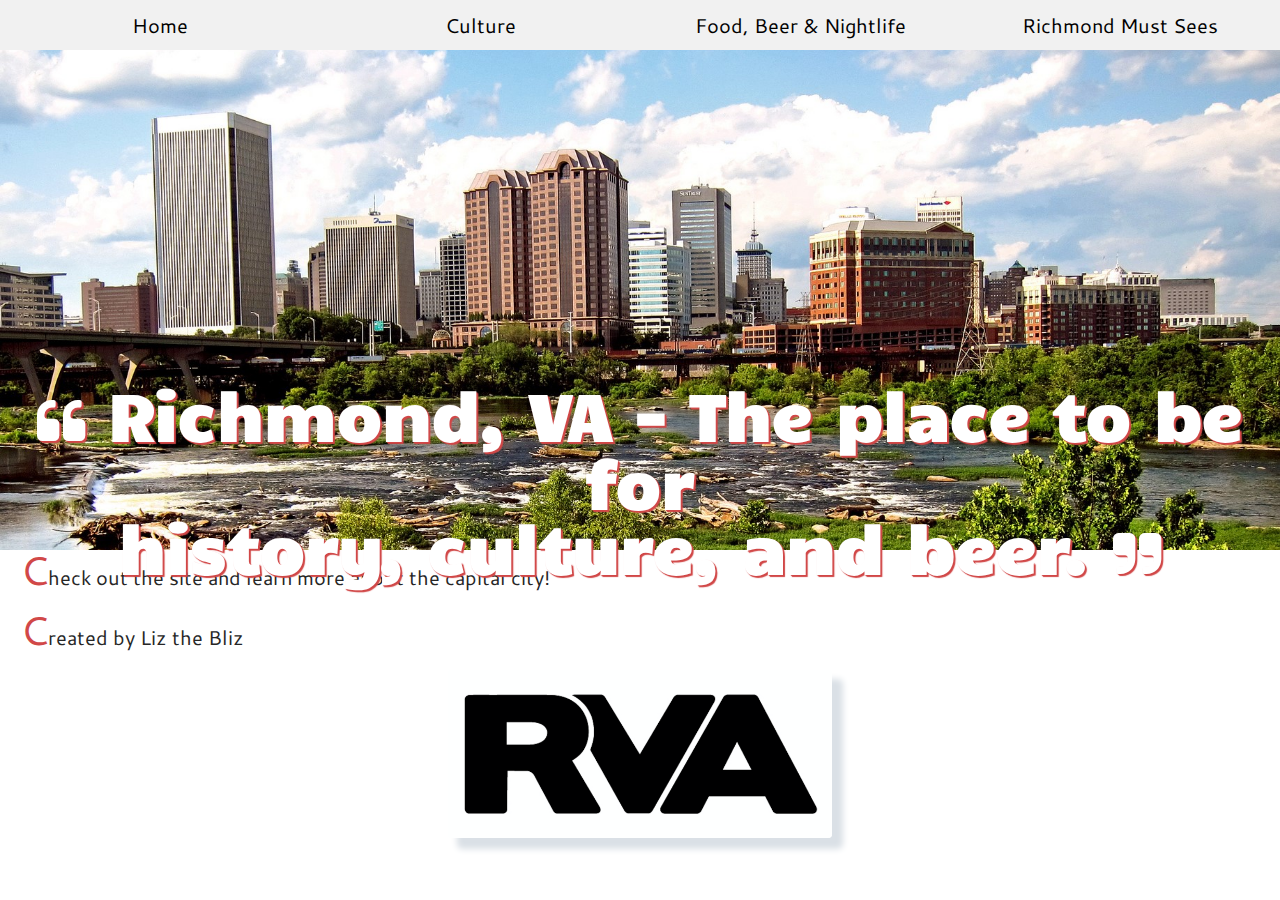
==== index.html @ 23fddbc3 "added a line break in logo-text." ====
<!DOCTYPE html>
<html lang="en">
<head>
    <meta charset="utf-8">
    <link rel="stylesheet" type="text/css" href="css/html5reset.css">
    <link rel="stylesheet" type="text/css" href="css/style.css">
    <link href='https://fonts.googleapis.com/css?family=Candal' rel="stylesheet">
    <link href='https://fonts.googleapis.com/css?family=Cantarell' rel='stylesheet'>
    <link rel="stylesheet" href="https://cdnjs.cloudflare.com/ajax/libs/font-awesome/4.7.0/css/font-awesome.min.css">
    <title>Richmond, VA - The place to be.</title>

</head>
<body>
  <a href="#content" class="skip">Skip to Content!</a>

<header>
  <nav class="nav">
    <ul class="nav-list">
      <li class="nav-item"><a href="index.html">Home</a></li>
      <li class="nav-item"><a href="culture.html">Culture</a></li>
      <li class="nav-item"><a href="food_beer_nightlife.html">Food, Beer & Nightlife</a></li>
      <li class="nav-item"><a href="must_see.html">Richmond Must Sees</a></li>
    </ul>
  </nav>


</header>



<main id="content" class="main">
  <div class="index-hero">
    <div class="hero-text">
      <h1 class="logo-text">
        <i aria-label="left quotation" id ="something-2" class="fa fa-quote-left fa-2x fa-pull-left"></i>
        Richmond, VA - The place to be for<br>history, culture, and beer.
        <i aria-label="right quotation" id ="something" class="fa fa-quote-right fa-2x fa-right"></i>
      </h1>
    </div>
  </div>

  <p class = "homepage_para">Check out the site and learn more about the capital city!</p>

</main>
<footer>
  <p>Created by Liz the Bliz</p>
  <img src="images/richmond_logo.png" class="logo" alt="Richmond RVA Logo">
</footer>
</div>
</body>
</html>
---- css/style.css ----
body {
  background-color: #FFF;
}

.main{
  padding-top: 50px;
}
/*Header stylings*/
h1 {
  color: #262626;
  font-family: 'Candal';
  font-size: 55px;
}

/*Font awesome stylings*/
#something {
  font-size: 80%;
  float: none;
}

#something-2 {
  font-size: 80%;
  float: none;
  margin-right: 0;
}

/*Paragraph stylings*/

p {
  padding-bottom: 20px;
  padding-left: 20px;
  color: #262626;
  font-family: 'Cantarell';
  font-size: 20px
}

p::first-letter {
  font-size: 200%;
  color: #d14848;

}

/*NAV styling*/
.nav {
  background-color: #f1f1f1;
  display: inline-block;
  width: 100%;
  height: 50px;
  top: 0;
  position: fixed;
}

.nav-list {
  display: flex;
  list-style-type: none;
  height: inherit;
}

.nav-item{
  flex: 1;
  display: block;
  margin: auto;
}

.nav-item a {
  display: block;
  color: #000;
  font-family: "Cantarell";
  font-size: 20px;
  text-decoration: none;
  text-align: center;
}

/* NAV HOVER */
.nav-item:hover{
  background-color: #d14848;
  color: #fff;
  box-shadow: 0px 10px 6px 1px #DAE0E6;
  height: inherit;
  /*border-top: 6px solid #8e1f1f;*/
}
.nav-item:hover a {
  text-align: center;
  margin: auto;
  padding: 10px;
  color: #fff;
}

img {
  border-radius: 4px;
  max-width: 80%;
  height: auto;
  margin: 40px;
  box-shadow: 10px 10px 6px 1px #DAE0E6;
}

.gallery {
  display: flex;
  flex-direction: column;
  flex-wrap: wrap;
  justify-content: flex-start;
  align-content: center;
  padding-top: 70px;
}

/*RVA logo stying*/
.logo {
  display: block;
  margin:auto;
  max-width: 30%;
  max-height: 30%;
}

.hero-text .logo-text  {
  font-size: 65px;
  text-align: center;
  position: static;
  padding-top: 330px ;
}

/*Hero image stylings on must_see.html & food_beer_nightlife/html*/

.index-hero{
  width: 100%;
  height: 500px;
  background-image: url("../images/must_see/richmond_james_river_3_cropped.jpg");
  background-color: #cccccc;
  background-position: center;
  background-repeat: no-repeat;
  background-size: cover;
  position: relative;
  padding-top: 0;
}

.must-see-hero{
  width: 100%;
  height: 500px;
  background-image: url("../images/must_see/richmond_james_river.jpg");
  background-color: #cccccc;
  background-position: center;
  background-repeat: no-repeat;
  background-size: cover;
  position: relative;
  padding-top: 0;
}

.nightlife-hero{
  width: 100%;
  height: 500px;
  background-image: url('../images/food_beer_nightlife/richmond_hardywood.jpg');
  background-color: #cccccc;
  background-position: center;
  background-repeat: no-repeat;
  background-size: cover;
  position: relative;

}
.hero-text h1{
  position: absolute;
  bottom: 15px;
  right: 40px;
  color: #FFF;
  text-shadow:
  1px 1px 1px #d14848,
	2px 2px 1px #d14848;
}


/*Skip to content styling*/
.skip{
  position: absolute;
  bottom: -1000px;
  left: -1000px;
  height: 1px;
  width: 1px;
  text-align: left;
  overflow: hidden;
  font-family: 'Cantarell';
  font-size: 20px;
  color: white;

}

.skip:active,
.skip:focus,
.skip:hover {
    left: 0;
    top: 0;
    width: auto;
    height: auto;
    overflow: visible;
    padding: 10px;
    background-color: #d14848;
}

/*mobile nav*/
@media screen and (min-width: 320px) and (max-width: 768px) {
  .nav {
    width: 100%;
    height: auto;
    position: relative;
  }
  .nav-list{
    width: 100%;
    display: block;

  }
  .nav-item a {
    text-align: left;
    font-size:100%;
  }
  .nav-item a:hover {
    color: white;
    text-align: left;
    height: auto;
  }
  p{
    margin: auto;
  }

  .logo {
    display: block;
    margin:auto;
    max-width: 30%;
    box-shadow: none;

  }
  .logo-text {
    font-size: 30px;
    text-align: center;
  }

}
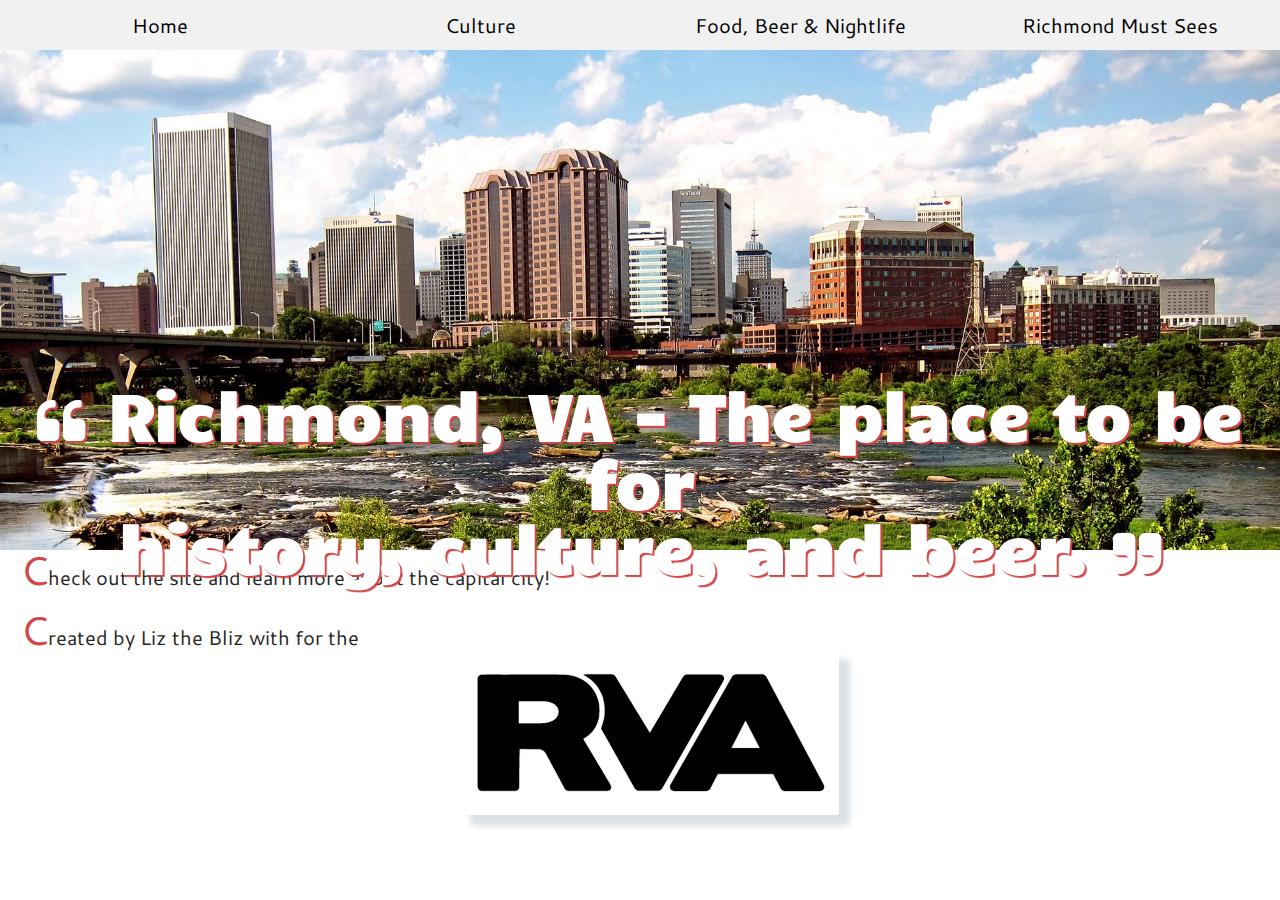
==== commit fa40bb5f: "modified footer. added link to emoji stylesheet." ====
--- a/index.html
+++ b/index.html
@@ -7,6 +7,7 @@
     <link href='https://fonts.googleapis.com/css?family=Candal' rel="stylesheet">
     <link href='https://fonts.googleapis.com/css?family=Cantarell' rel='stylesheet'>
     <link rel="stylesheet" href="https://cdnjs.cloudflare.com/ajax/libs/font-awesome/4.7.0/css/font-awesome.min.css">
+    <link href="https://afeld.github.io/emoji-css/emoji.css" rel="stylesheet">
     <title>Richmond, VA - The place to be.</title>
 
 </head>
@@ -43,8 +44,9 @@
 
 </main>
 <footer>
-  <p>Created by Liz the Bliz</p>
-  <img src="images/richmond_logo.png" class="logo" alt="Richmond RVA Logo">
+  <div class="footer-items">
+  <p>Created by Liz the Bliz with <i class="em em-heartpulse"></i>for the <img src="images/richmond_logo.png" class="logo" alt="Richmond RVA Logo"></p>
+  </div>
 </footer>
 </div>
 </body>
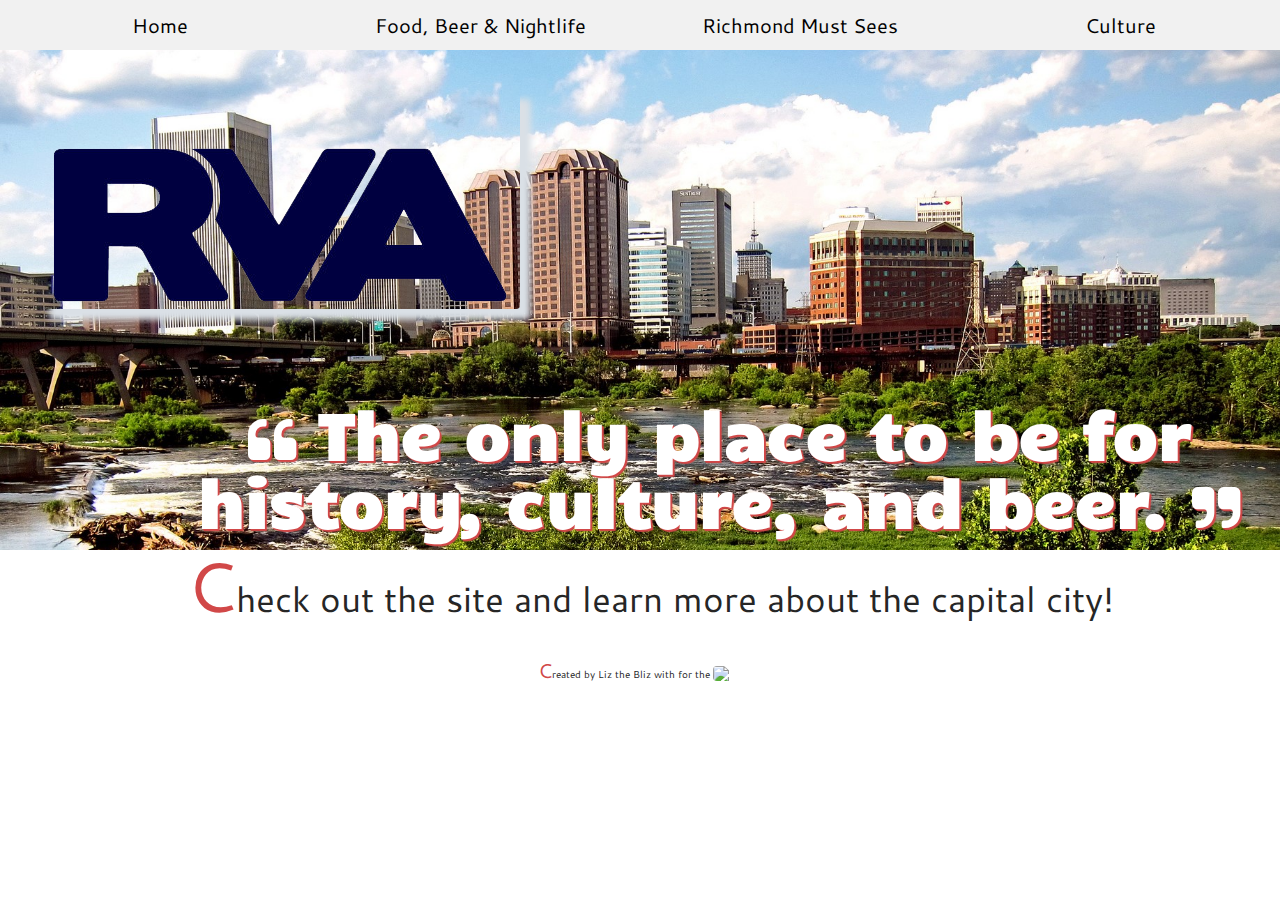
==== commit f6636b2f: "modified homepage text. added large rva logo. changed order of nav. corrected t ypo in footer, added" ====
--- a/index.html
+++ b/index.html
@@ -18,9 +18,9 @@
   <nav class="nav">
     <ul class="nav-list">
       <li class="nav-item"><a href="index.html">Home</a></li>
-      <li class="nav-item"><a href="culture.html">Culture</a></li>
       <li class="nav-item"><a href="food_beer_nightlife.html">Food, Beer & Nightlife</a></li>
       <li class="nav-item"><a href="must_see.html">Richmond Must Sees</a></li>
+      <li class="nav-item"><a href="culture.html">Culture</a></li>
     </ul>
   </nav>
 
@@ -31,10 +31,11 @@
 
 <main id="content" class="main">
   <div class="index-hero">
+    <img src="images/downtown.png" class="bw-logo" alt="Richmond RVA Logo">
     <div class="hero-text">
       <h1 class="logo-text">
         <i aria-label="left quotation" id ="something-2" class="fa fa-quote-left fa-2x fa-pull-left"></i>
-        Richmond, VA - The place to be for<br>history, culture, and beer.
+        The only place to be for<br>history, culture, and beer.
         <i aria-label="right quotation" id ="something" class="fa fa-quote-right fa-2x fa-right"></i>
       </h1>
     </div>
@@ -45,7 +46,7 @@
 </main>
 <footer>
   <div class="footer-items">
-  <p>Created by Liz the Bliz with <i class="em em-heartpulse"></i>for the <img src="images/richmond_logo.png" class="logo" alt="Richmond RVA Logo"></p>
+  <p>Created by Liz the Bliz with <i class="em em-heartpulse"></i> for the <img src="images/richmond_logo.png" class="logo" alt="Richmond RVA Logo"></p>
   </div>
 </footer>
 </div>
--- a/css/style.css
+++ b/css/style.css
@@ -5,6 +5,34 @@
 .main{
   padding-top: 50px;
 }
+
+footer{
+  margin: auto;
+  padding-top: 20px;
+}
+
+footer p{
+  font-size: 10px;
+  display: inline-block;
+  padding: 0;
+}
+
+/*RVA logo stying*/
+.logo {
+  display: inline-block;
+  margin:auto;
+  width: 30px;
+  height: 15px;
+  box-shadow: none;
+  vertical-align: text-bottom;
+
+}
+
+.footer-items{
+  margin: auto;
+  text-align: center;
+}
+
 /*Header stylings*/
 h1 {
   color: #262626;
@@ -31,13 +59,16 @@
   padding-left: 20px;
   color: #262626;
   font-family: 'Cantarell';
-  font-size: 20px
+  font-size: 35px
 }
 
 p::first-letter {
   font-size: 200%;
   color: #d14848;
-
+}
+
+.homepage_para{
+  text-align: center;
 }
 
 /*NAV styling*/
@@ -80,10 +111,8 @@
   /*border-top: 6px solid #8e1f1f;*/
 }
 .nav-item:hover a {
-  text-align: center;
-  margin: auto;
-  padding: 10px;
   color: #fff;
+  padding: 15px;
 }
 
 img {
@@ -103,19 +132,12 @@
   padding-top: 70px;
 }
 
-/*RVA logo stying*/
-.logo {
-  display: block;
-  margin:auto;
-  max-width: 30%;
-  max-height: 30%;
-}
-
 .hero-text .logo-text  {
   font-size: 65px;
   text-align: center;
-  position: static;
-  padding-top: 330px ;
+  position: absolute;
+  bottom: 15px;
+  margin: auto;
 }
 
 /*Hero image stylings on must_see.html & food_beer_nightlife/html*/
@@ -148,6 +170,18 @@
   width: 100%;
   height: 500px;
   background-image: url('../images/food_beer_nightlife/richmond_hardywood.jpg');
+  background-color: #cccccc;
+  background-position: center;
+  background-repeat: no-repeat;
+  background-size: cover;
+  position: relative;
+
+}
+
+.culture-hero{
+  width: 100%;
+  height: 500px;
+  background-image: url('../images/culture/richmond_museum_old.jpg');
   background-color: #cccccc;
   background-position: center;
   background-repeat: no-repeat;
@@ -195,6 +229,9 @@
 
 /*mobile nav*/
 @media screen and (min-width: 320px) and (max-width: 768px) {
+  .main{
+    padding-top: 0;
+  }
   .nav {
     width: 100%;
     height: auto;
@@ -207,19 +244,22 @@
   }
   .nav-item a {
     text-align: left;
-    font-size:100%;
+    font-size:20px;
+    padding: 5px;
   }
   .nav-item a:hover {
     color: white;
     text-align: left;
     height: auto;
+    padding: 5px;
   }
   p{
     margin: auto;
+    font-size: 100%;
   }
 
   .logo {
-    display: block;
+    display: inline-block;
     margin:auto;
     max-width: 30%;
     box-shadow: none;
@@ -230,4 +270,38 @@
     text-align: center;
   }
 
-}
+  .hero-text .logo-text  {
+    font-size: 200%;
+    text-align: center;
+    position: absolute;
+    bottom: 30px;
+    right: 0;
+    left: 0;
+  }
+
+  /*HERO IMAGESl*/
+
+  .index-hero{
+    width: 100%;
+    height: 250px;
+  }
+
+  .must-see-hero{
+    width: 100%;
+    height: 250px;
+  }
+
+  .nightlife-hero{
+    width: 100%;
+    height: 250px;
+
+  }
+
+  .culture-hero{
+    width: 100%;
+    height: 250px;
+
+
+  }
+
+}
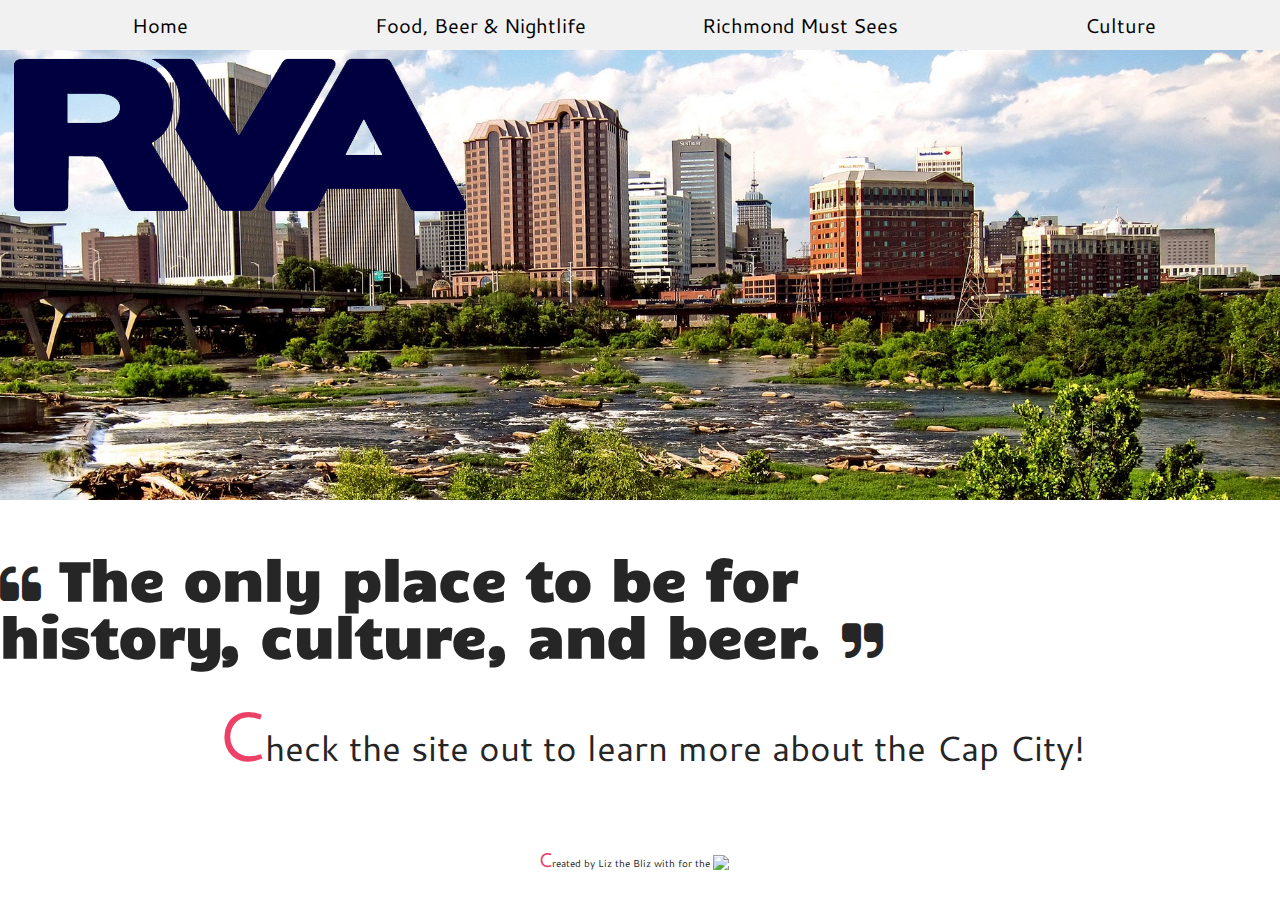
==== commit 175dab6b: "made big logo white, smaller, and moved to lower right corner. moved header and paragraph below hero" ====
--- a/index.html
+++ b/index.html
@@ -8,6 +8,7 @@
     <link href='https://fonts.googleapis.com/css?family=Cantarell' rel='stylesheet'>
     <link rel="stylesheet" href="https://cdnjs.cloudflare.com/ajax/libs/font-awesome/4.7.0/css/font-awesome.min.css">
     <link href="https://afeld.github.io/emoji-css/emoji.css" rel="stylesheet">
+
     <title>Richmond, VA - The place to be.</title>
 
 </head>
@@ -27,21 +28,18 @@
 
 </header>
 
-
+  <div class="index-hero"><img src="images/downtown.png" class="big-logo" alt="Richmond RVA Logo">
+  </div>
 
 <main id="content" class="main">
-  <div class="index-hero">
-    <img src="images/downtown.png" class="bw-logo" alt="Richmond RVA Logo">
-    <div class="hero-text">
-      <h1 class="logo-text">
-        <i aria-label="left quotation" id ="something-2" class="fa fa-quote-left fa-2x fa-pull-left"></i>
-        The only place to be for<br>history, culture, and beer.
-        <i aria-label="right quotation" id ="something" class="fa fa-quote-right fa-2x fa-right"></i>
-      </h1>
-    </div>
-  </div>
+<h1 class="logo-text">
+  <i aria-label="left quotation" id ="something-2" class="fa fa-quote-left fa-2x fa-pull-left"></i>
+    The only place to be for<br>history, culture, and beer.
+  <i aria-label="right quotation" id ="something" class="fa fa-quote-right fa-2x fa-right"></i>
+</h1>
 
-  <p class = "homepage_para">Check out the site and learn more about the capital city!</p>
+<p class = "homepage_para">Check the site out to learn more about the Cap City!</p>
+
 
 </main>
 <footer>
@@ -50,5 +48,9 @@
   </div>
 </footer>
 </div>
+<!--LINK JQUERY-->
+<script type="text/javascript" src="http://ajax.googleapis.com/ajax/libs/jquery/1.7.1/jquery.min.js"></script>
+<!--PERSONAL SCRIPT JavaScript-->
+
 </body>
 </html>
--- a/css/style.css
+++ b/css/style.css
@@ -8,13 +8,123 @@
 
 footer{
   margin: auto;
-  padding-top: 20px;
+  padding-top: 60px;
+  padding-bottom: 30px;
 }
 
 footer p{
   font-size: 10px;
   display: inline-block;
   padding: 0;
+}
+
+
+.footer-items{
+  margin: auto;
+  text-align: center;
+}
+
+/*Header stylings*/
+h1 {
+  color: #262626;
+  font-family: 'Candal';
+  font-size: 55px;
+}
+
+/*Font awesome stylings*/
+#something {
+  font-size: 80%;
+  float: none;
+}
+
+#something-2 {
+  font-size: 80%;
+  float: none;
+  margin-right: 0;
+}
+
+/*Paragraph stylings*/
+
+p {
+  padding-bottom: 20px;
+  padding-left: 20px;
+  color: #262626;
+  font-family: 'Cantarell';
+  font-size: 35px
+}
+
+p::first-letter {
+  font-size: 200%;
+  color: #EC4067;
+}
+
+.homepage_para{
+  text-align: center;
+  padding-top: 35px;
+}
+
+/*NAV styling*/
+.nav {
+  background-color: #f1f1f1;
+  display: inline-block;
+  width: 100%;
+  height: 50px;
+  top: 0;
+  position: fixed;
+  z-index: 1;
+}
+
+.nav-list {
+  display: flex;
+  list-style-type: none;
+  height: inherit;
+}
+
+.nav-item{
+  flex: 1;
+  display: block;
+  margin: auto;
+}
+
+.nav-item a {
+  display: block;
+  color: #000;
+  font-family: "Cantarell";
+  font-size: 20px;
+  text-decoration: none;
+  text-align: center;
+}
+
+/* NAV HOVER */
+.nav-item:hover{
+  /*background-color: #EC4067;*/
+  color: #EC4067;
+  height: inherit;
+  /*border-top: 6px solid #8e1f1f;*/
+}
+.nav-item:hover a {
+  color: #EC4067;
+  padding: 15px;
+}
+
+/*IMAGE Styling*/
+
+ .gallery img{
+  border-radius: 4px;
+  max-width: 80%;
+  min-width: 80%;
+  height: auto;
+  margin: 40px;
+  box-shadow: 10px 10px 6px 1px #DAE0E6;
+}
+
+.gallery {
+  display: flex;
+  flex-direction: column;
+  flex-wrap: wrap;
+  justify-content: flex-start;
+  align-content: center;
+  padding-top: 70px;
 }
 
 /*RVA logo stying*/
@@ -28,119 +138,16 @@
 
 }
 
-.footer-items{
-  margin: auto;
-  text-align: center;
-}
-
-/*Header stylings*/
-h1 {
-  color: #262626;
-  font-family: 'Candal';
-  font-size: 55px;
-}
-
-/*Font awesome stylings*/
-#something {
-  font-size: 80%;
-  float: none;
-}
-
-#something-2 {
-  font-size: 80%;
-  float: none;
-  margin-right: 0;
-}
-
-/*Paragraph stylings*/
-
-p {
-  padding-bottom: 20px;
-  padding-left: 20px;
-  color: #262626;
-  font-family: 'Cantarell';
-  font-size: 35px
-}
-
-p::first-letter {
-  font-size: 200%;
-  color: #d14848;
-}
-
-.homepage_para{
-  text-align: center;
-}
-
-/*NAV styling*/
-.nav {
-  background-color: #f1f1f1;
-  display: inline-block;
-  width: 100%;
-  height: 50px;
-  top: 0;
-  position: fixed;
-}
-
-.nav-list {
-  display: flex;
-  list-style-type: none;
-  height: inherit;
-}
-
-.nav-item{
-  flex: 1;
+.bw-logo {
   display: block;
-  margin: auto;
-}
-
-.nav-item a {
-  display: block;
-  color: #000;
-  font-family: "Cantarell";
-  font-size: 20px;
-  text-decoration: none;
-  text-align: center;
-}
-
-/* NAV HOVER */
-.nav-item:hover{
-  background-color: #d14848;
-  color: #fff;
-  box-shadow: 0px 10px 6px 1px #DAE0E6;
-  height: inherit;
-  /*border-top: 6px solid #8e1f1f;*/
-}
-.nav-item:hover a {
-  color: #fff;
-  padding: 15px;
-}
-
-img {
-  border-radius: 4px;
-  max-width: 80%;
-  height: auto;
-  margin: 40px;
-  box-shadow: 10px 10px 6px 1px #DAE0E6;
-}
-
-.gallery {
-  display: flex;
-  flex-direction: column;
-  flex-wrap: wrap;
-  justify-content: flex-start;
-  align-content: center;
-  padding-top: 70px;
-}
-
-.hero-text .logo-text  {
-  font-size: 65px;
-  text-align: center;
-  position: absolute;
-  bottom: 15px;
-  margin: auto;
-}
-
-/*Hero image stylings on must_see.html & food_beer_nightlife/html*/
+  width: 50%;
+  height: 50%;
+  margin: auto;
+  box-shadow: none;
+
+}
+
+/*HERO IMAGE*/
 
 .index-hero{
   width: 100%;
@@ -164,6 +171,7 @@
   background-size: cover;
   position: relative;
   padding-top: 0;
+  opacity: 0.85;
 }
 
 .nightlife-hero{
@@ -175,6 +183,7 @@
   background-repeat: no-repeat;
   background-size: cover;
   position: relative;
+  opacity: 0.85;
 
 }
 
@@ -187,8 +196,11 @@
   background-repeat: no-repeat;
   background-size: cover;
   position: relative;
-
-}
+  opacity: 0.85;
+
+}
+
+/*HERO TEXT*/
 .hero-text h1{
   position: absolute;
   bottom: 15px;
@@ -199,8 +211,16 @@
 	2px 2px 1px #d14848;
 }
 
-
-/*Skip to content styling*/
+.hero-text .logo-text  {
+  font-size: 65px;
+  text-align: center;
+  position: relative;
+  margin: auto;
+  right: 0;
+}
+
+
+/*SKIP to content styling*/
 .skip{
   position: absolute;
   bottom: -1000px;
@@ -265,6 +285,14 @@
     box-shadow: none;
 
   }
+
+  img .color-logo {
+    display: inline-block;
+    margin:auto;
+    box-shadow: none;
+    max-width: 30%
+
+  }
   .logo-text {
     font-size: 30px;
     text-align: center;
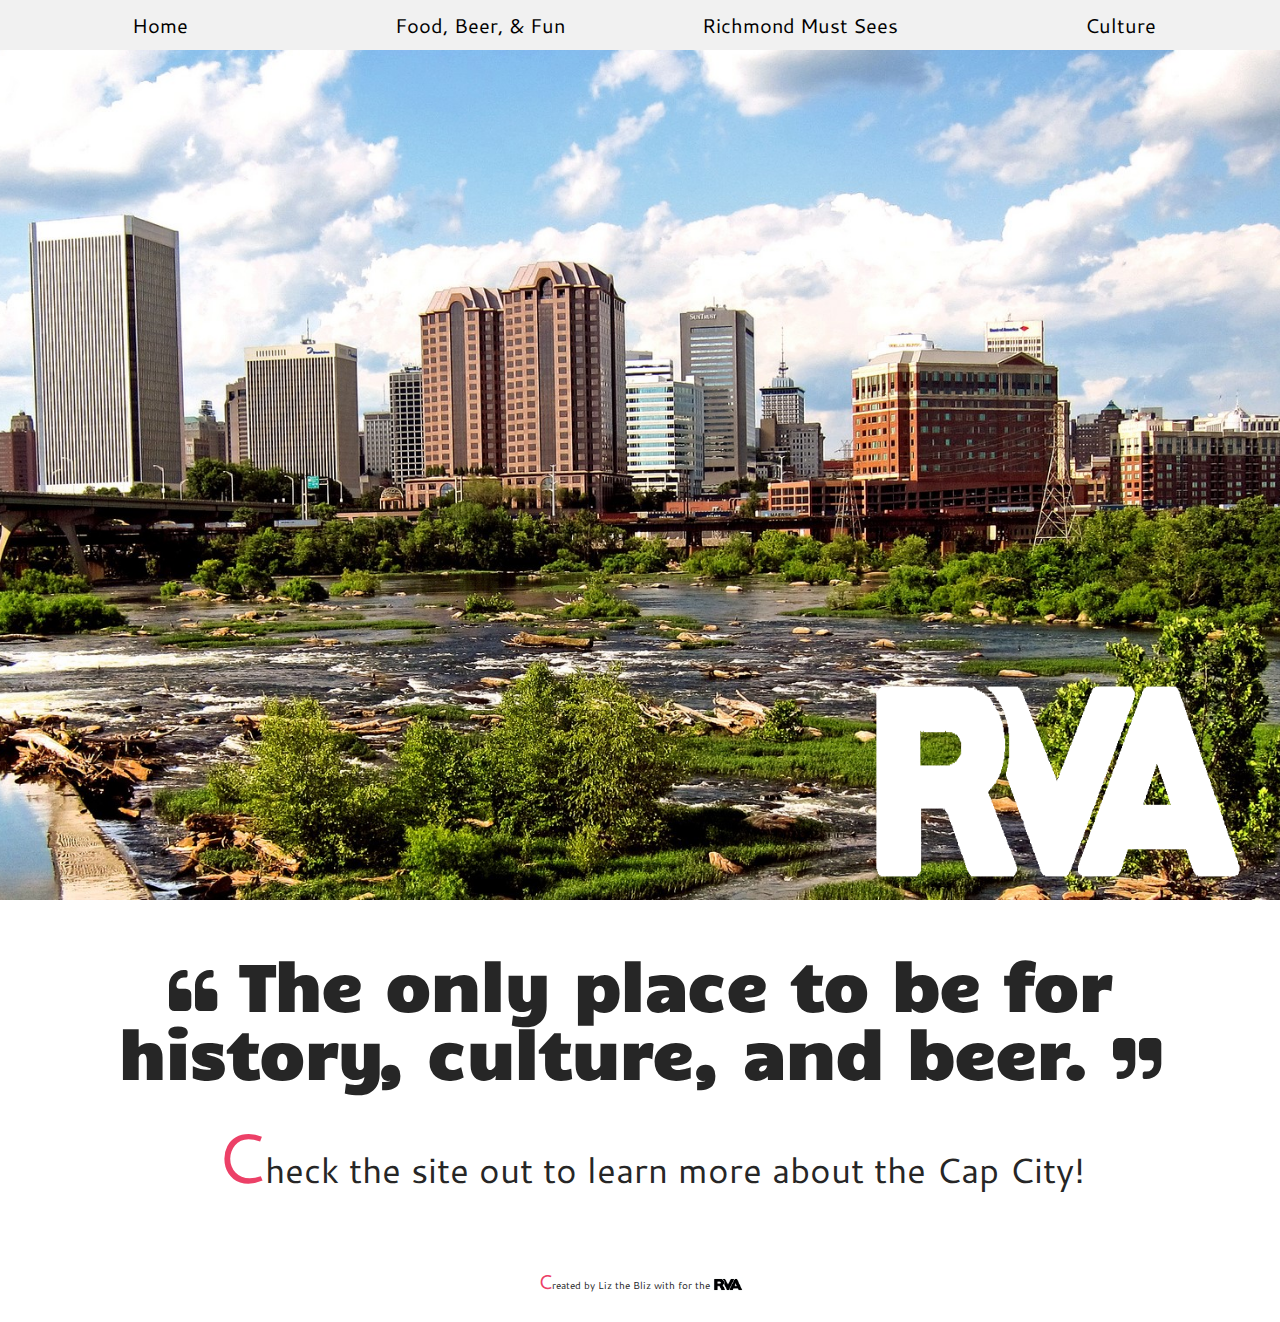
==== commit 8a007fba: "changed hero-text, from 'and' > &. changed nav link from 'nightlife' to 'fun'." ====
--- a/index.html
+++ b/index.html
@@ -8,6 +8,7 @@
     <link href='https://fonts.googleapis.com/css?family=Cantarell' rel='stylesheet'>
     <link rel="stylesheet" href="https://cdnjs.cloudflare.com/ajax/libs/font-awesome/4.7.0/css/font-awesome.min.css">
     <link href="https://afeld.github.io/emoji-css/emoji.css" rel="stylesheet">
+    <meta name="viewport" content="width=device-width, initial-scale=1, shrink-to-fit=no">
 
     <title>Richmond, VA - The place to be.</title>
 
@@ -19,7 +20,7 @@
   <nav class="nav">
     <ul class="nav-list">
       <li class="nav-item"><a href="index.html">Home</a></li>
-      <li class="nav-item"><a href="food_beer_nightlife.html">Food, Beer & Nightlife</a></li>
+      <li class="nav-item"><a href="food_beer_nightlife.html">Food, Beer, & Fun</a></li>
       <li class="nav-item"><a href="must_see.html">Richmond Must Sees</a></li>
       <li class="nav-item"><a href="culture.html">Culture</a></li>
     </ul>
@@ -27,8 +28,7 @@
 
 
 </header>
-
-  <div class="index-hero"><img src="images/downtown.png" class="big-logo" alt="Richmond RVA Logo">
+  <div id="index-hero" class="index-hero"><img src="images/downtown.png" class="big-logo" alt="Richmond RVA Logo">
   </div>
 
 <main id="content" class="main">
--- a/css/style.css
+++ b/css/style.css
@@ -1,3 +1,7 @@
+html, body {
+  height: 100%;
+}
+
 body {
   background-color: #FFF;
 }
@@ -43,7 +47,7 @@
   margin-right: 0;
 }
 
-/*Paragraph stylings*/
+/*PARAGRAPH stylings*/
 
 p {
   padding-bottom: 20px;
@@ -138,12 +142,15 @@
 
 }
 
-.bw-logo {
+.big-logo {
   display: block;
-  width: 50%;
-  height: 50%;
+  width: 30%;
+  height: 30%;
   margin: auto;
   box-shadow: none;
+  position: absolute;
+  bottom: 15px;
+  right: 30px;
 
 }
 
@@ -151,7 +158,7 @@
 
 .index-hero{
   width: 100%;
-  height: 500px;
+  height: 100%;
   background-image: url("../images/must_see/richmond_james_river_3_cropped.jpg");
   background-color: #cccccc;
   background-position: center;
@@ -163,7 +170,7 @@
 
 .must-see-hero{
   width: 100%;
-  height: 500px;
+  height: 300px;
   background-image: url("../images/must_see/richmond_james_river.jpg");
   background-color: #cccccc;
   background-position: center;
@@ -176,7 +183,7 @@
 
 .nightlife-hero{
   width: 100%;
-  height: 500px;
+  height: 300px;
   background-image: url('../images/food_beer_nightlife/richmond_hardywood.jpg');
   background-color: #cccccc;
   background-position: center;
@@ -189,7 +196,7 @@
 
 .culture-hero{
   width: 100%;
-  height: 500px;
+  height: 300px;
   background-image: url('../images/culture/richmond_museum_old.jpg');
   background-color: #cccccc;
   background-position: center;
@@ -206,12 +213,24 @@
   bottom: 15px;
   right: 40px;
   color: #FFF;
+  font-size: 100px;
   text-shadow:
-  1px 1px 1px #d14848,
-	2px 2px 1px #d14848;
-}
-
-.hero-text .logo-text  {
+  3px 3px 3px #d14848,
+	4px 4px 1px #d14848;
+}
+
+.culture-hero .hero-text h1{
+  position: absolute;
+  bottom: 15px;
+  right: 40px;
+  color: #FFF;
+  font-size: 300px;
+  text-shadow:
+  3px 3px 3px #d14848,
+	4px 4px 2px #d14848;
+}
+
+.logo-text  {
   font-size: 65px;
   text-align: center;
   position: relative;
@@ -247,7 +266,7 @@
     background-color: #d14848;
 }
 
-/*mobile nav*/
+/*MOBILE nav*/
 @media screen and (min-width: 320px) and (max-width: 768px) {
   .main{
     padding-top: 0;
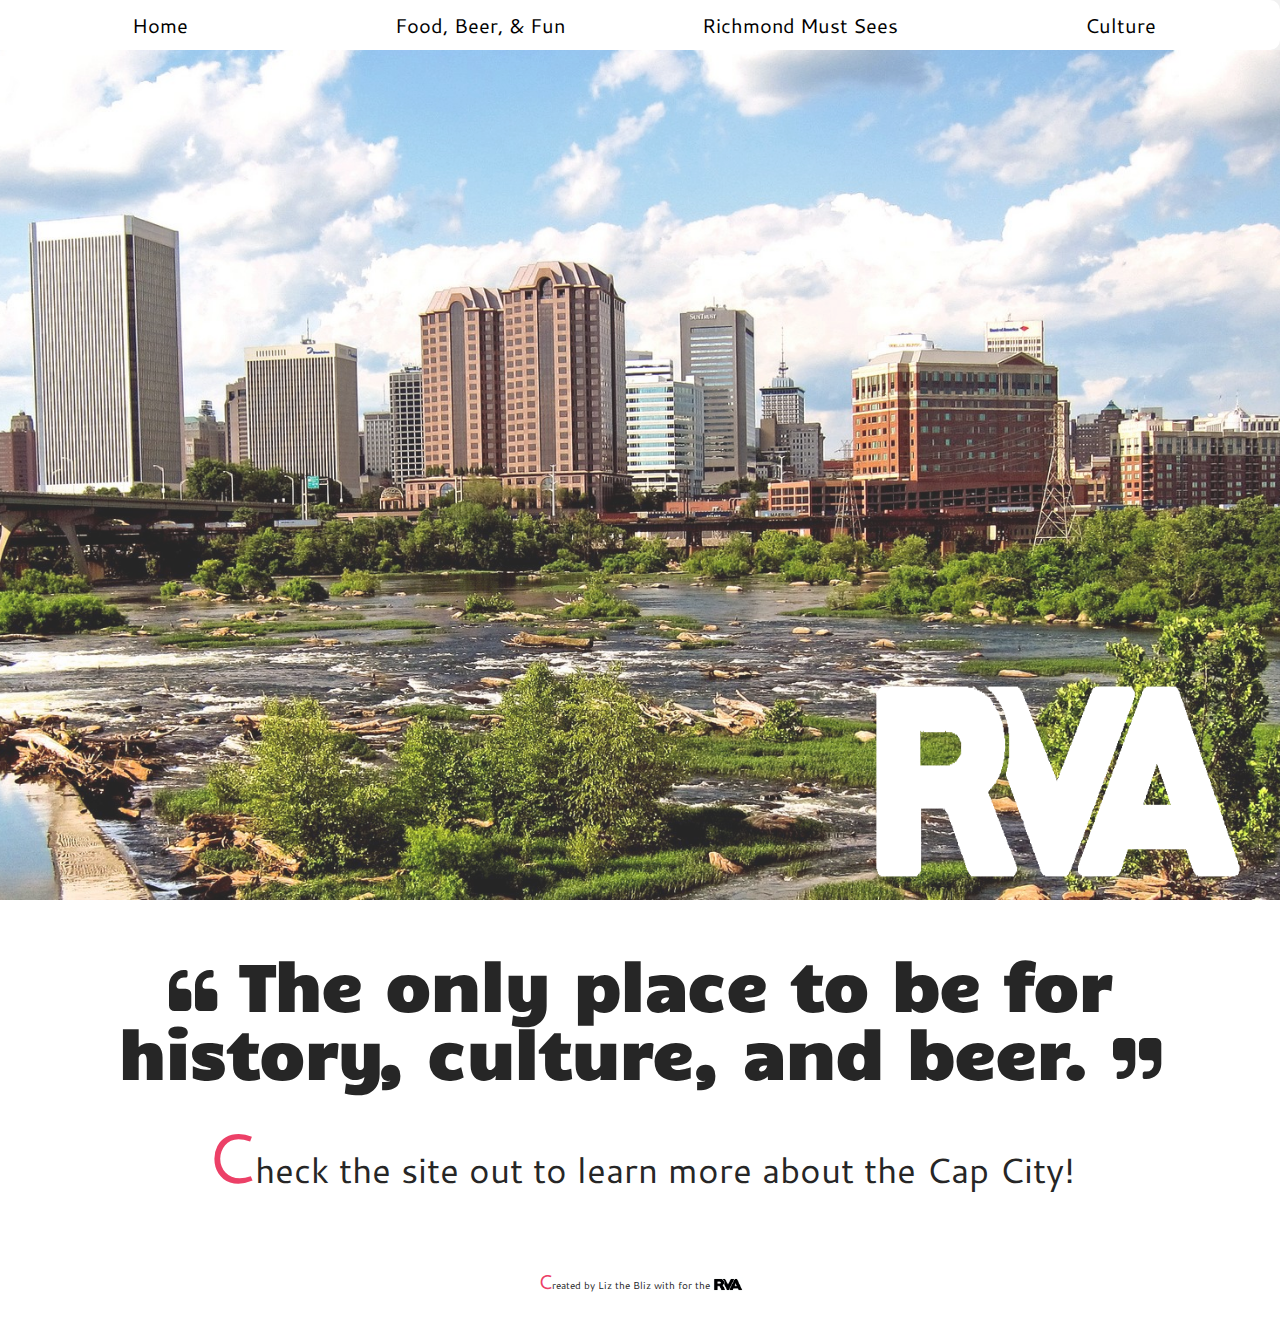
==== commit ea0b2307: "fixed nav link." ====
--- a/css/style.css
+++ b/css/style.css
@@ -4,10 +4,6 @@
 
 body {
   background-color: #FFF;
-}
-
-.main{
-  padding-top: 50px;
 }
 
 footer{
@@ -22,17 +18,58 @@
   padding: 0;
 }
 
-
 .footer-items{
   margin: auto;
   text-align: center;
 }
 
-/*Header stylings*/
+/*Mobile css*/
+.main{
+  padding-top: 0;
+}
+
+.nav {
+  width: 100%;
+  height: auto;
+  position: relative;
+  background-color: #f1f1f1;
+  display: block;
+  top: 0;
+  z-index: 1;
+}
+
+.nav-list{
+  /* width: 20%; */
+  display: block;
+  position: absolute;
+  padding: 10px;
+  margin-top: 15px;
+  background-color: #FFFFFF;
+  border-radius: 0 10px 10px 0;
+}
+
+.nav-item a {
+  text-align: left;
+  font-size:12px;
+  padding: 3px;
+  display: block;
+  color: #000;
+  font-family: "Cantarell";
+  text-decoration: none;
+}
+
+.nav-item a:hover {
+  color: #EC4067;
+  text-align: left;
+  height: auto;
+  padding: 3px;
+}
+
+/*H1 stylings*/
 h1 {
   color: #262626;
   font-family: 'Candal';
-  font-size: 55px;
+  font-size: 20px;
 }
 
 /*Font awesome stylings*/
@@ -47,14 +84,12 @@
   margin-right: 0;
 }
 
-/*PARAGRAPH stylings*/
-
-p {
-  padding-bottom: 20px;
-  padding-left: 20px;
+p{
+  margin: auto;
+  padding: 20px;
   color: #262626;
   font-family: 'Cantarell';
-  font-size: 35px
+  font-size: 16px;
 }
 
 p::first-letter {
@@ -67,68 +102,111 @@
   padding-top: 35px;
 }
 
-/*NAV styling*/
-.nav {
-  background-color: #f1f1f1;
+.logo {
   display: inline-block;
+  margin:auto;
+  max-width: 30%;
+  box-shadow: none;
+}
+
+img .color-logo {
+  display: inline-block;
+  margin:auto;
+  box-shadow: none;
+  max-width: 30%
+}
+
+.logo-text {
+  font-size: 5vw;
+  text-align: center;
+  margin-top: 20px;
+}
+
+.hero-text .logo-text  {
+  font-size: 200%;
+  text-align: center;
+  position: absolute;
+  bottom: 30px;
+  right: 0;
+  left: 0;
+}
+
+/*HERO TEXT*/
+.hero-text h1{
+  color: #FFF;
+  font-size: 40px;
+  position: absolute;
+  bottom: 15px;
+  right: 20px;
+  text-align: right;
+  text-shadow:
+  3px 3px 3px #d14848,
+  4px 4px 1px #d14848;
+
+}
+
+.big-logo {
+  display: block;
+  width: 30%;
+  height: 30%;
+  margin: auto;
+  box-shadow: none;
+  position: absolute;
+  bottom: 15px;
+  right: 30px;
+}
+
+/*HERO IMAGES*/
+
+div[class$="hero"]{
+  opacity: .5;
   width: 100%;
-  height: 50px;
-  top: 0;
-  position: fixed;
-  z-index: 1;
-}
-
-.nav-list {
-  display: flex;
-  list-style-type: none;
-  height: inherit;
-}
-
-.nav-item{
-  flex: 1;
-  display: block;
-  margin: auto;
-}
-
-.nav-item a {
-  display: block;
-  color: #000;
-  font-family: "Cantarell";
-  font-size: 20px;
-  text-decoration: none;
-  text-align: center;
-}
-
-/* NAV HOVER */
-.nav-item:hover{
-  /*background-color: #EC4067;*/
-  color: #EC4067;
-  height: inherit;
-  /*border-top: 6px solid #8e1f1f;*/
-}
-.nav-item:hover a {
-  color: #EC4067;
-  padding: 15px;
-}
-
-/*IMAGE Styling*/
-
- .gallery img{
-  border-radius: 4px;
-  max-width: 80%;
-  min-width: 80%;
-  height: auto;
-  margin: 40px;
-  box-shadow: 10px 10px 6px 1px #DAE0E6;
-}
+  height: 250px;
+  background-color: #cccccc;
+  background-position: center;
+  background-repeat: no-repeat;
+  background-size: cover;
+  position: relative;
+  padding-top: 0;
+}
+
+#index-hero{
+  background-image: url("../images/must_see/richmond_james_river_3_cropped.jpg");
+}
+
+.must-see-hero{
+  background-image: url("../images/must_see/richmond_james_river.jpg");
+}
+
+.fun-hero{
+  background-image: url('../images/food_beer_nightlife/richmond_hardywood.jpg');
+}
+
+.culture-hero{
+  background-image: url('../images/culture/richmond_museum_old.jpg');
+}
+
+/*GALLERY images*/
 
 .gallery {
   display: flex;
-  flex-direction: column;
+  flex-direction: row;
   flex-wrap: wrap;
   justify-content: flex-start;
   align-content: center;
   padding-top: 70px;
+}
+
+.gallery img {
+  border-radius: 4px;
+  max-width: 95%;
+  height: auto;
+  margin: 40px;
+  box-shadow: 10px 10px 6px 1px #DAE0E6;
+}
+
+.float-image{
+  display: none;
 }
 
 /*RVA logo stying*/
@@ -139,106 +217,9 @@
   height: 15px;
   box-shadow: none;
   vertical-align: text-bottom;
-
-}
-
-.big-logo {
-  display: block;
-  width: 30%;
-  height: 30%;
-  margin: auto;
-  box-shadow: none;
-  position: absolute;
-  bottom: 15px;
-  right: 30px;
-
-}
-
-/*HERO IMAGE*/
-
-.index-hero{
-  width: 100%;
-  height: 100%;
-  background-image: url("../images/must_see/richmond_james_river_3_cropped.jpg");
-  background-color: #cccccc;
-  background-position: center;
-  background-repeat: no-repeat;
-  background-size: cover;
-  position: relative;
-  padding-top: 0;
-}
-
-.must-see-hero{
-  width: 100%;
-  height: 300px;
-  background-image: url("../images/must_see/richmond_james_river.jpg");
-  background-color: #cccccc;
-  background-position: center;
-  background-repeat: no-repeat;
-  background-size: cover;
-  position: relative;
-  padding-top: 0;
-  opacity: 0.85;
-}
-
-.nightlife-hero{
-  width: 100%;
-  height: 300px;
-  background-image: url('../images/food_beer_nightlife/richmond_hardywood.jpg');
-  background-color: #cccccc;
-  background-position: center;
-  background-repeat: no-repeat;
-  background-size: cover;
-  position: relative;
-  opacity: 0.85;
-
-}
-
-.culture-hero{
-  width: 100%;
-  height: 300px;
-  background-image: url('../images/culture/richmond_museum_old.jpg');
-  background-color: #cccccc;
-  background-position: center;
-  background-repeat: no-repeat;
-  background-size: cover;
-  position: relative;
-  opacity: 0.85;
-
-}
-
-/*HERO TEXT*/
-.hero-text h1{
-  position: absolute;
-  bottom: 15px;
-  right: 40px;
-  color: #FFF;
-  font-size: 100px;
-  text-shadow:
-  3px 3px 3px #d14848,
-	4px 4px 1px #d14848;
-}
-
-.culture-hero .hero-text h1{
-  position: absolute;
-  bottom: 15px;
-  right: 40px;
-  color: #FFF;
-  font-size: 300px;
-  text-shadow:
-  3px 3px 3px #d14848,
-	4px 4px 2px #d14848;
-}
-
-.logo-text  {
-  font-size: 65px;
-  text-align: center;
-  position: relative;
-  margin: auto;
-  right: 0;
-}
-
-
+}
+
+/*OLD CSS LAYOUT*/
 /*SKIP to content styling*/
 .skip{
   position: absolute;
@@ -266,89 +247,129 @@
     background-color: #d14848;
 }
 
-/*MOBILE nav*/
-@media screen and (min-width: 320px) and (max-width: 768px) {
+/*TABLET media queries*/
+@media screen and (min-width: 765px) and (max-width: 1120px){
+  .gallery img {
+    max-width: 45%;
+    margin: 20px;
+  }
+
+  .float-image{
+    float: right;
+    width: 50vw;
+    height: 50vh;
+    padding: 2%;
+    display: inline-block;
+    border-radius: 5px;
+  }
+}
+
+/*WEBSITE media queries*/
+@media screen and (min-width: 1120px){
+  .nav {
+    background-color: #f1f1f1;
+    display: inline-block;
+    width: 100%;
+    height: 50px;
+    top: 0;
+    position: fixed;
+    z-index: 1;
+  }
+
+  .nav-list {
+    display: flex;
+    list-style-type: none;
+    height: inherit;
+  }
+
+  /*IMAGE Styling*/
+   .gallery img{
+    max-width: 25%;
+  }
+
+  /*WEBSITE NAV styling*/
+  .nav {
+    background-color: #f1f1f1;
+    display: block;
+    width: 100%;
+    height: 50px;
+    top: 0;
+    position: fixed;
+    z-index: 1;
+  }
+
+  .nav-list {
+    display: flex;
+    list-style-type: none;
+    height: inherit;
+    width: 100%;
+    padding: 0;
+    margin: 0;
+  }
+
+  .nav-item{
+    flex: 1;
+    display: block;
+    margin: auto;
+  }
+
+  .nav-item a {
+    font-size: 20px;
+    text-align: center;
+  }
+
+  /* WEBSITE NAV HOVER */
+  .nav-item:hover{
+    color: #EC4067;
+    height: inherit;
+  }
+  .nav-item:hover a {
+    color: #EC4067;
+    padding: 15px;
+    text-align: center;
+  }
+
+  /*HERO IMAGE*/
+  div[class$="hero"]{
+
+    opacity: 0.85;
+    height: 350px;
+  }
+
+  #index-hero{
+    height: 100%;
+  }
+
+  /*HERO TEXT*/
+  .hero-text h1{
+    right: 40px;
+    font-size: 100px;
+  }
+
+  .logo-text  {
+    font-size: 65px;
+    text-align: center;
+    position: relative;
+    margin: auto;
+    right: 0;
+  }
+
+  .float-image{
+    float: right;
+    width: 50vw;
+    height: 50vh;
+    display: inline-block;
+    border-radius: 20px;
+    margin: 40px 0 40px 40px;
+  }
+
+  /*PARAGRAPH stylings*/
+  p {
+    margin: inherit;
+    font-size: 35px
+  }
+
   .main{
-    padding-top: 0;
-  }
-  .nav {
-    width: 100%;
-    height: auto;
-    position: relative;
-  }
-  .nav-list{
-    width: 100%;
-    display: block;
-
-  }
-  .nav-item a {
-    text-align: left;
-    font-size:20px;
-    padding: 5px;
-  }
-  .nav-item a:hover {
-    color: white;
-    text-align: left;
-    height: auto;
-    padding: 5px;
-  }
-  p{
-    margin: auto;
-    font-size: 100%;
-  }
-
-  .logo {
-    display: inline-block;
-    margin:auto;
-    max-width: 30%;
-    box-shadow: none;
-
-  }
-
-  img .color-logo {
-    display: inline-block;
-    margin:auto;
-    box-shadow: none;
-    max-width: 30%
-
-  }
-  .logo-text {
-    font-size: 30px;
-    text-align: center;
-  }
-
-  .hero-text .logo-text  {
-    font-size: 200%;
-    text-align: center;
-    position: absolute;
-    bottom: 30px;
-    right: 0;
-    left: 0;
-  }
-
-  /*HERO IMAGESl*/
-
-  .index-hero{
-    width: 100%;
-    height: 250px;
-  }
-
-  .must-see-hero{
-    width: 100%;
-    height: 250px;
-  }
-
-  .nightlife-hero{
-    width: 100%;
-    height: 250px;
-
-  }
-
-  .culture-hero{
-    width: 100%;
-    height: 250px;
-
-
-  }
-
-}
+    padding-top: 50px;
+  }
+}
